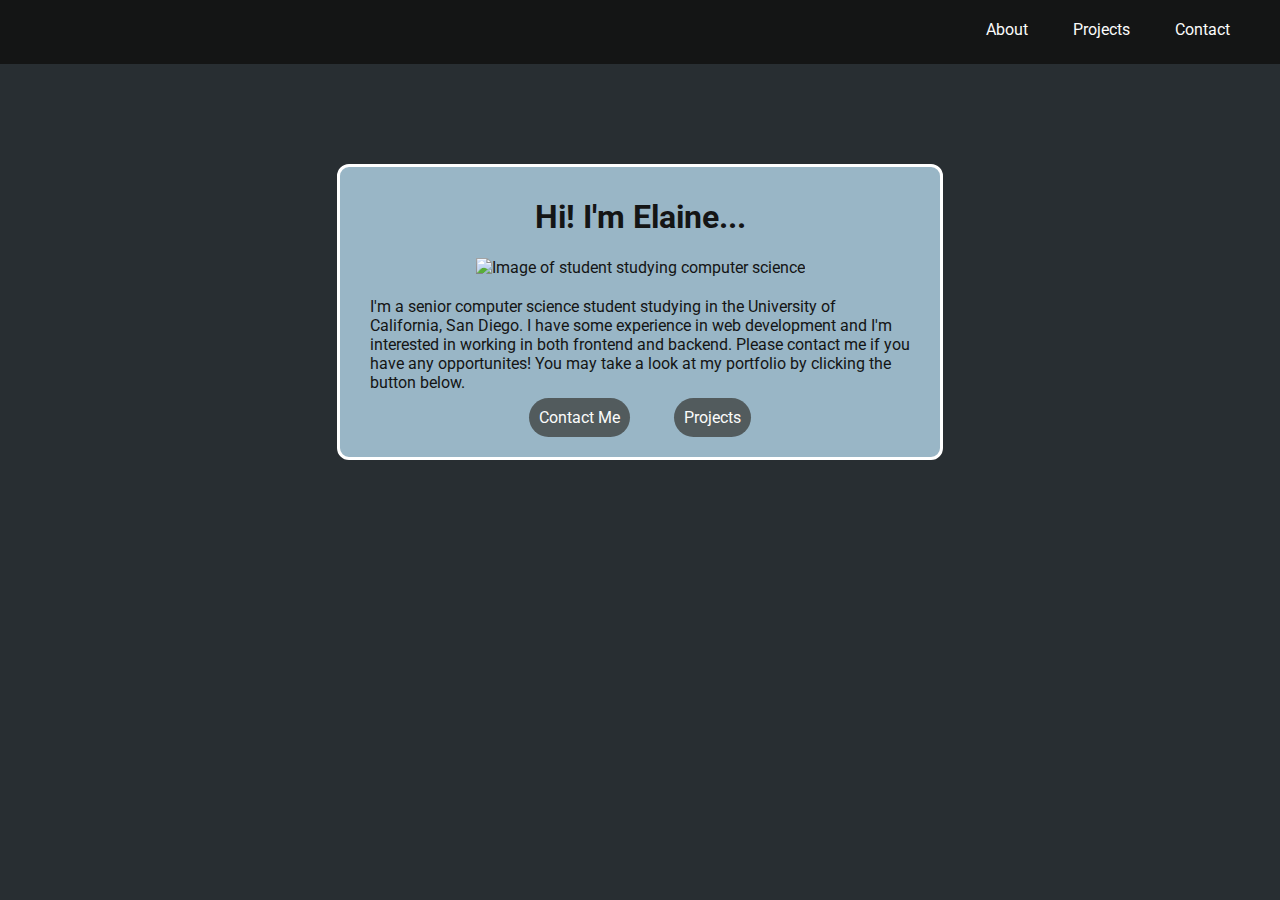
==== index.html @ 44c0c0d6 "parts 1 - 4 completed" ====
<!DOCTYPE html>
<html lang="en">
<head>
    <meta charset="UTF-8">
    <title>Elaine Ha - Computer Science</title>
    <meta name="description" content="Home Page">
    <meta name="author" content="Elaine Ha">
    <meta name="viewport" content="width=device-width, initial-scale=1">
    <link rel="stylesheet" href = "style/main.css">
</head>

<body>
    <nav>
        <label for="hamburger">
        <svg id=hamburger-menu fill="white" viewBox="0 0 100 80" width="40" height="40">
            <rect width="100" height="20"></rect>
            <rect y="30" width="100" height="20"></rect>
            <rect y="60" width="100" height="20"></rect>
          </svg>
        </label>
        <input type="checkbox" id="hamburger">
        
        <div id="hamburger-items">
            <a href="#">About</a>
            <a href="./projects.html">Projects</a>
            <a id="last-nav-item" href="./contact.html">Contact</a>
        </div>
    </nav>

    <main>
        <h1>Hi! I'm Elaine...</h1>
        <picture>
            <source type="image/webp" srcset="images/student-coding.avif">
            <source type="image/webp" srcset="images/student-coding.webp">
            <img src="images/student-coding.jpg" alt="Image of student studying computer science">
        </picture>
        <p>I'm a senior computer science student studying in the University of California, San Diego. I have some experience in web development and I'm interested in working in both frontend and backend. Please contact me if you have any opportunites! You may take a look at my portfolio by clicking the button below.</p>
        <a id="contact-btn" href="./contact.html">Contact Me</a>
        <a href="./projects.html">Projects</a>
    </main>
</body>
</html>
---- style/main.css ----
@import url('https://fonts.googleapis.com/css2?family=Roboto:wght@100;300;400&display=swap');

:root {
    --navbar-color: #141515;
    --background-color: #282E32;
    --card-color: #99B6C6;
    --navbar-font-color: #FBFBFB;
    --font-color: #141515;
    --button-color: #525B5D;
    --button-font-color: #FBFBFB;
    --font: "Roboto", "Gill Sans MT", Calibri, "Trebuchet MS", sans-serif;
  }

body {
    margin: 0px;
    background-color: var(--background-color);
    display: grid;
    grid-template-columns: 1fr auto 1fr;
    grid-template-rows: auto 100px auto 100px;
    color: var(--font-color);
    font-family: var(--font);
}

/* laptop */
    nav {
        background-color: var(--navbar-color);
        grid-column-start: 1;
        grid-column-end: -1; 
    }

    #hamburger-items {
        display: flex;
        justify-content: flex-end;
    }

    #hamburger-items > a {
        text-decoration: none;
        padding: 20px 25px 25px 20px;
        color: var(--navbar-font-color);
        transition: transform 1s;
    }
    
    #hamburger-items > a:hover {
        background-color: var(--background-color);
        transform: scale(1.15,1.15);
    }

    #hamburger-menu {
        display: none;
    }

    #hamburger {
        display: none;
    }

    #last-nav-item {
        margin-right: 25px;
    }

    main {
        border-radius: 12px;
        background-color: var(--card-color);
        width: 60ch;
        grid-column-start: 2;
        grid-column-end: 2;
        grid-row-start: 3;
        grid-row-end: 3;
        padding: 10px 30px 30px;
        border: solid white;
        text-align: center;
        margin: auto;

    }

    main > h1 {
        animation-name: biggerH1;
        animation-duration: 1s;
    }

    @keyframes biggerH1 {
        from {font-size: 2.5rem;}
        to {font-size: 2rem;}
    }

    picture > source, picture>img {
        width: 50%;
        height: 40%;
    }

    main > a {
        /* rounded buttons */
        border-radius: 20px;
        padding: 10px;
        width: 100px;
        background-color: var(--button-color);
        color: var(--button-font-color);
        text-decoration: none;
    }

    main > p {
        text-align: left;
        margin-top: 20px;
    }

    #contact-btn {
        margin-right: 40px;
    }

/* tablet */
@media only screen and (max-width: 800px) {
    body {
        display: block;
    }
    
    main {
        margin-top: 100px;
        width: 60vw;
        text-align: center;
    }

    button > a {
        padding: 5px 10px;
    }

    #contact-btn {
        margin-right: 10px;
    }
}

/* phones */
@media only screen and (max-width: 400px) {
    body {
        background-color: var(--card-color);
    }
    
    main {
        width: 90vw;
        height: 100vh;
        border: none;
        border-radius: 0px;
        padding: 0px;
    }

    picture > source, picture>img {
        width: 65%;
        height: fit-content;
    }

    #hamburger-items > a {
        box-sizing: border-box;
        display: block;
        width: 100%;
        transition: none;
    }

    #hamburger-menu {
        display: inline-block;
        padding: 20px 0px 20px 25px;
    }

    #hamburger-items { 
        display: none;
    }

    #hamburger-items > a:hover {
        transform: none;
    }
    nav input:checked ~ #hamburger-items { 
        display: block; 
    }

}
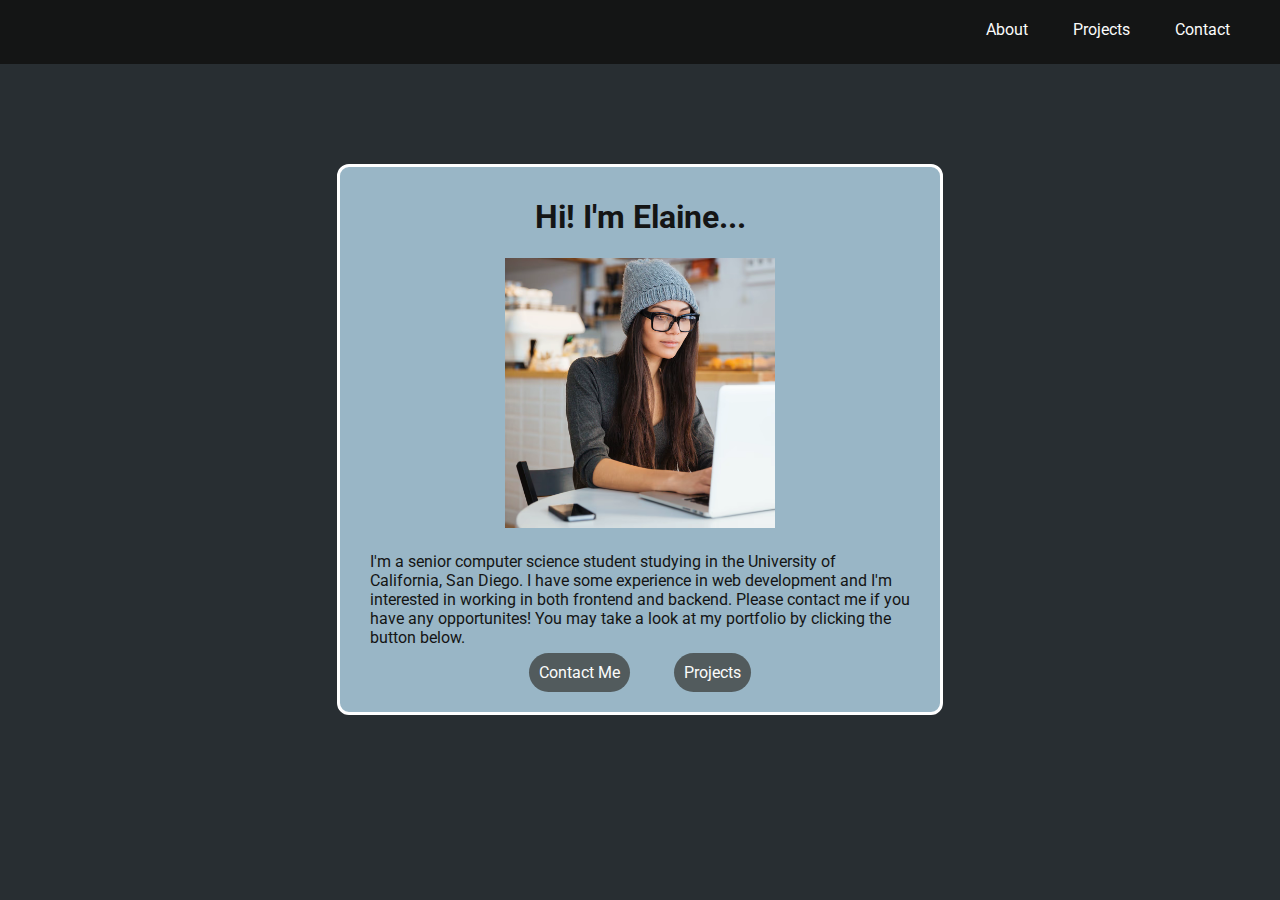
==== commit a52e67e3: "changed image folder name" ====
--- a/index.html
+++ b/index.html
@@ -7,6 +7,15 @@
     <meta name="author" content="Elaine Ha">
     <meta name="viewport" content="width=device-width, initial-scale=1">
     <link rel="stylesheet" href = "style/main.css">
+
+    <!-- Global site tag (gtag.js) - Google Analytics -->
+    <script async src="https://www.googletagmanager.com/gtag/js?id=G-F5Z0QC77XQ"></script>
+    <script>
+
+    window.dataLayer = window.dataLayer || []; function gtag(){dataLayer.push(arguments);} gtag('js', new Date());
+    gtag('config', 'G-XXXXXXXXX');
+
+    </script>
 </head>
 
 <body>
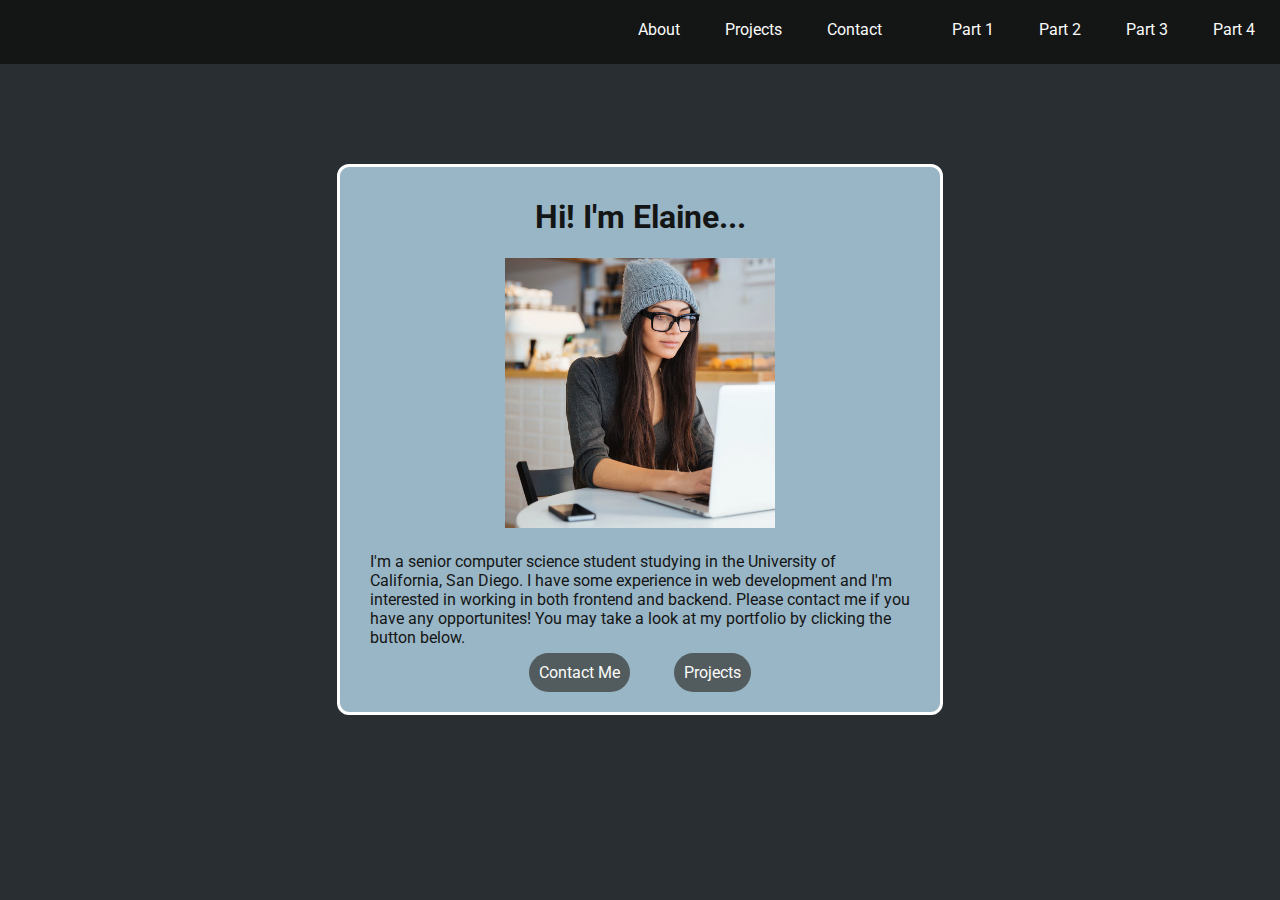
==== commit 0186ff90: "added links for netlify" ====
--- a/index.html
+++ b/index.html
@@ -1,21 +1,22 @@
 <!DOCTYPE html>
 <html lang="en">
 <head>
+    <!-- Google tag (gtag.js) -->
+    <script async src="https://www.googletagmanager.com/gtag/js?id=G-MR0K5VGQ9L"></script>
+    <script>
+    window.dataLayer = window.dataLayer || [];
+    function gtag(){dataLayer.push(arguments);}
+    gtag('js', new Date());
+
+    gtag('config', 'G-MR0K5VGQ9L');
+    </script>
+
     <meta charset="UTF-8">
     <title>Elaine Ha - Computer Science</title>
     <meta name="description" content="Home Page">
     <meta name="author" content="Elaine Ha">
     <meta name="viewport" content="width=device-width, initial-scale=1">
     <link rel="stylesheet" href = "style/main.css">
-
-    <!-- Global site tag (gtag.js) - Google Analytics -->
-    <script async src="https://www.googletagmanager.com/gtag/js?id=G-F5Z0QC77XQ"></script>
-    <script>
-
-    window.dataLayer = window.dataLayer || []; function gtag(){dataLayer.push(arguments);} gtag('js', new Date());
-    gtag('config', 'G-XXXXXXXXX');
-
-    </script>
 </head>
 
 <body>
@@ -33,6 +34,12 @@
             <a href="#">About</a>
             <a href="./projects.html">Projects</a>
             <a id="last-nav-item" href="./contact.html">Contact</a>
+            
+
+            <a href="part1/nativedialogs.html">Part 1</a>
+            <a href="part2/customdialogs.html">Part 2</a>
+            <a href="part3/crud.html">Part 3</a>
+            <a href="part4/styledcrud.html">Part 4</a>
         </div>
     </nav>
 
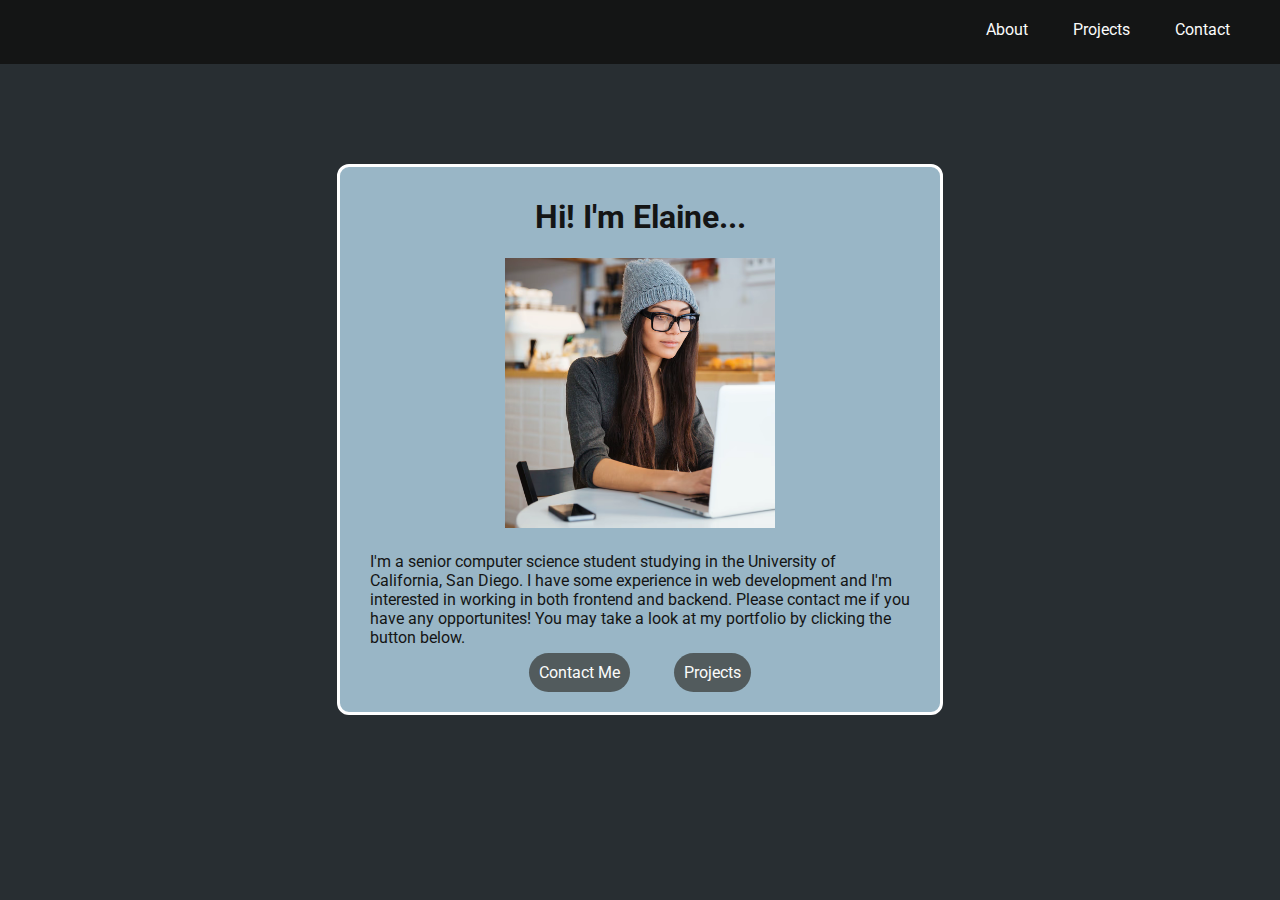
==== commit b4c6eb03: "fixed things" ====
--- a/index.html
+++ b/index.html
@@ -1,6 +1,8 @@
 <!DOCTYPE html>
 <html lang="en">
 <head>
+    <meta charset="UTF-8">
+
     <!-- Google tag (gtag.js) -->
     <script async src="https://www.googletagmanager.com/gtag/js?id=G-MR0K5VGQ9L"></script>
     <script>
@@ -11,7 +13,6 @@
     gtag('config', 'G-MR0K5VGQ9L');
     </script>
 
-    <meta charset="UTF-8">
     <title>Elaine Ha - Computer Science</title>
     <meta name="description" content="Home Page">
     <meta name="author" content="Elaine Ha">
@@ -35,11 +36,11 @@
             <a href="./projects.html">Projects</a>
             <a id="last-nav-item" href="./contact.html">Contact</a>
             
-
+<!-- 
             <a href="part1/nativedialogs.html">Part 1</a>
             <a href="part2/customdialogs.html">Part 2</a>
             <a href="part3/crud.html">Part 3</a>
-            <a href="part4/styledcrud.html">Part 4</a>
+            <a href="part4/styledcrud.html">Part 4</a> -->
         </div>
     </nav>
 
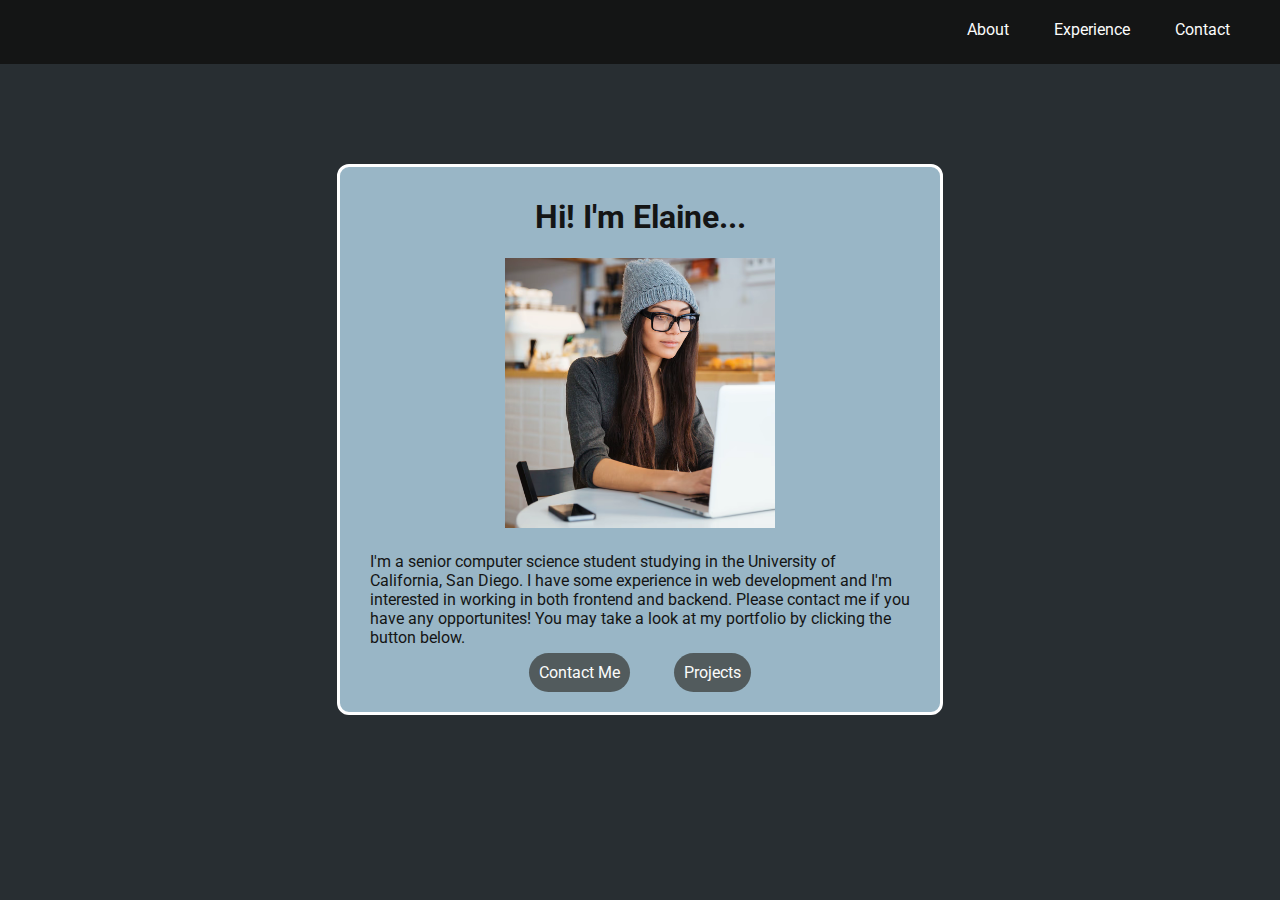
==== commit f2f671ab: "done" ====
--- a/index.html
+++ b/index.html
@@ -33,7 +33,7 @@
         
         <div id="hamburger-items">
             <a href="#">About</a>
-            <a href="./projects.html">Projects</a>
+            <a href="./projects.html">Experience</a>
             <a id="last-nav-item" href="./contact.html">Contact</a>
             
 <!-- 
